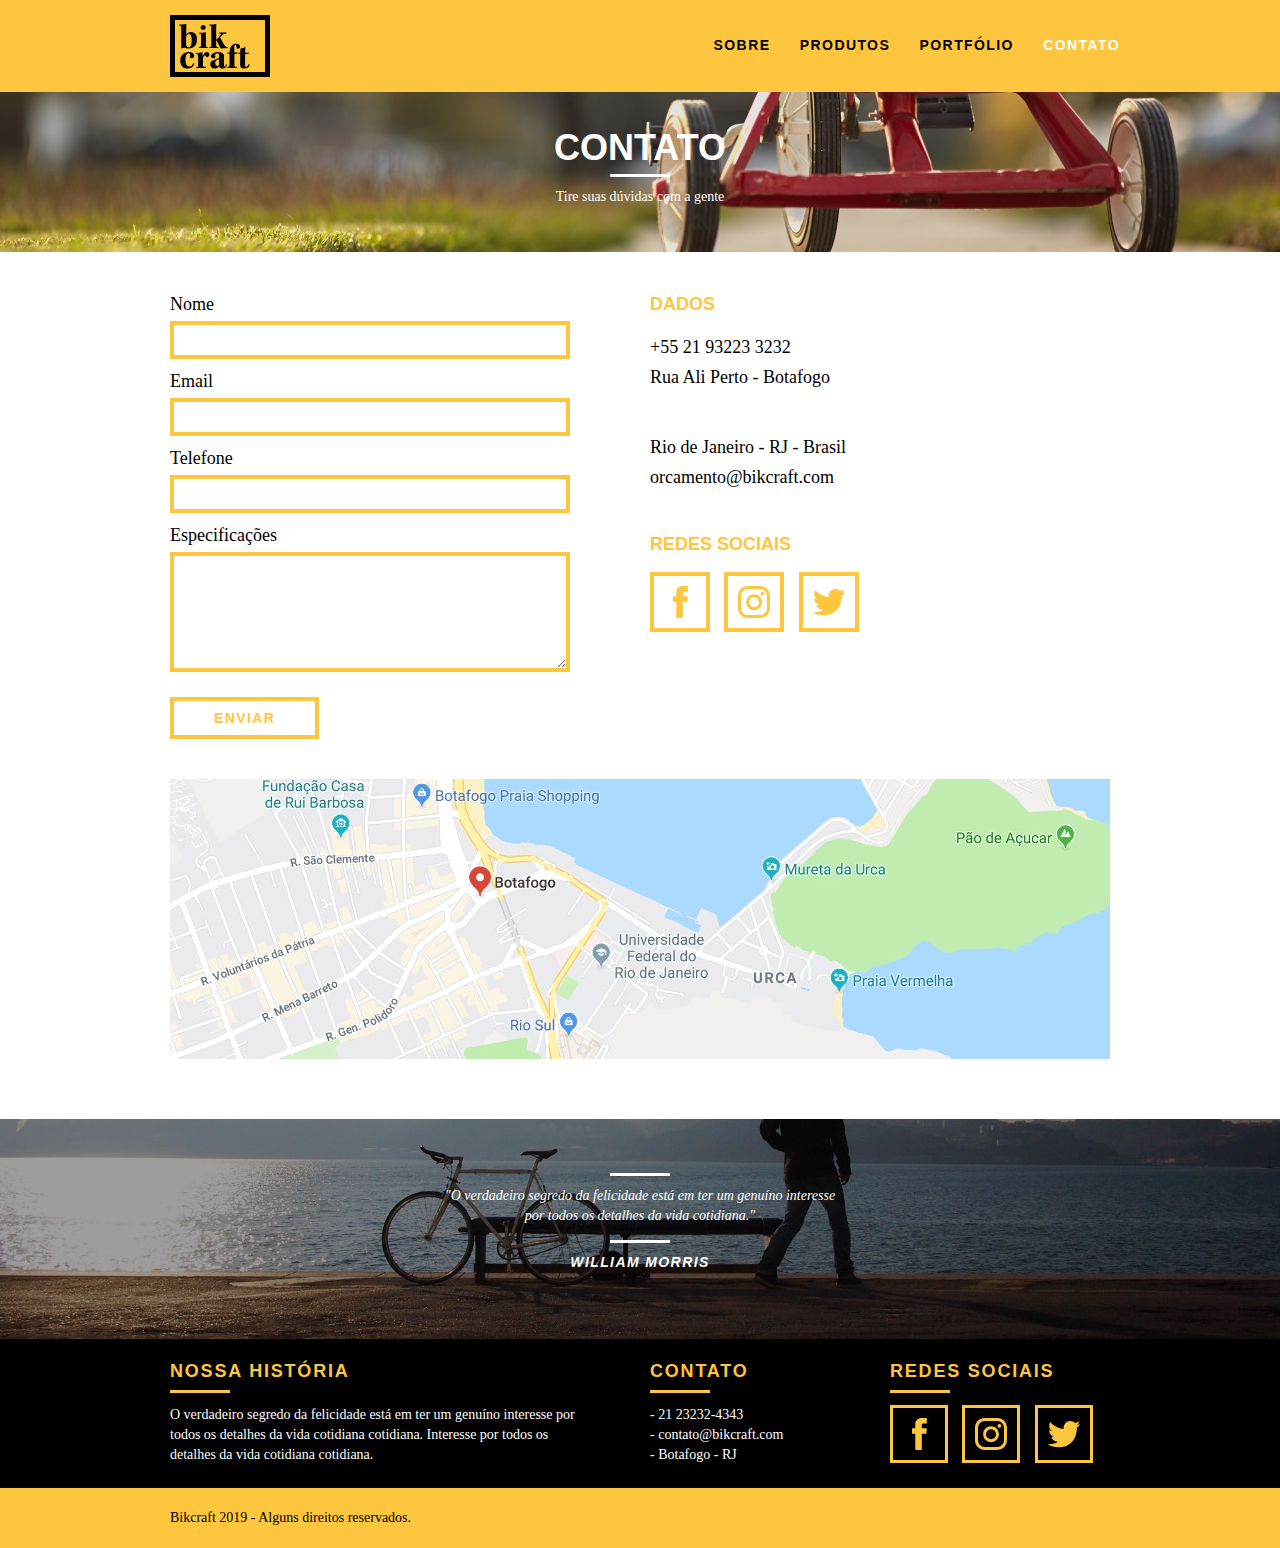
==== contact.html @ 83b41273 "Adding Contact area" ====
<!DOCTYPE html>
<html lang="pt-br">
	<head>
		<meta charset="utf-8">
		<title>Bikcraft - Contato</title>
		<link rel="stylesheet" href="css/normalize.css">
		<link rel="stylesheet" href="css/reset.css">
		<link rel="stylesheet" href="css/grid.css">
		<link rel="stylesheet" href="css/style.css">
		<link rel="stylesheet" href="css/contact.css">
	</head>
	<body>
		<header class="header">
			<div class="container">
				<div>
				<a href="index.html" class="grid-4">
					<img src="img/bikcraft.svg" alt="logo">
				</a>
				</div>
				<nav class="header-menu" class="grid-12">
					<ul>
						<li><a href="sobre.html">Sobre</a></li>
						<li><a href="products.html">Produtos</a></li>
						<li><a href="portfolio.html">Portfólio</a></li>
						<li><a href="contact.html" class="menu-active">Contato</a></li>
					</ul>
				</nav>
			</div>
		</header>
		<section class="introducao-interna internal-contact">
			<div class="container">
				<h1>Contato</h1>
				<p>Tire suas dúvidas com a gente</p>
			</div>
		</section>

		<section class="contact">
			<div class="container">
				<form id="form-contact" class="form grid-8">
					<label for="name">Nome</label>
					<input type="text" id="name">
					<label for="email">Email</label>
					<input type="text" id="email">
					<label for="telephone">Telefone</label>
					<input type="text" id="telephone">
					<label for="espec">Especificações</label>
					<textarea name="" id="espc"></textarea>
					<button type="submit" class="btn btn-black">Enviar</button>
				</form>
				<div class="contact-dados grid-8">
					<h3>Dados</h3>
					<span>+55 21 93223 3232</span>
					<span class="dados-email">Rua Ali Perto - Botafogo</span>
					<span>Rio de Janeiro - RJ - Brasil</span>
					<span class="dados-email">orcamento@bikcraft.com</span>
					<h3>Redes Sociais</h3>
					<div class="contact-social">
						<ul>
							<li><a href="http://facebook.com" target="_blank"><img src="img/redes-sociais/facebook.svg" alt="Facebook"></a></li>
							<li><a href="http://instagram.com" target="_blank"><img src="img/redes-sociais/instagram.svg" alt="Instagram"></a>
							</li>
							<li><a href="http://twitter.com" target="_blank"><img src="img/redes-sociais/twitter.svg" alt="Twitter"></a></li>
						</ul>
					</div>
				</div class="contact-social">
			</div>
		</section>

		<section class="container contact-map">
				<a class="grid-16" href="https://www.google.com.br/maps" target="_blank"><img src="img/endereco-bikcraft.jpg" alt=""></a>
		</section>

		<section class="break">
			<blockquote class="quote-externo container">
				<p>"O verdadeiro segredo da felicidade está em ter um genuíno interesse por todos os detalhes da vida cotidiana."</p>
				<cite>WILLIAM MORRIS</cite>
			</blockquote>
		</section>
		<footer>
			<div class="footer">
				<div class="container">
					<div class="grid-8 footer-history">
						<h3>Nossa História</h3>
						<p>O verdadeiro segredo da felicidade está em ter um genuíno interesse por todos os detalhes da vida cotidiana cotidiana.
							Interesse por todos os detalhes da vida cotidiana cotidiana.
						</p>
					</div>
					<div class="grid-4 footer-contact">
						<h3>Contato</h3>
						<ul>
							<li>- 21 23232-4343</li>
							<li>- contato@bikcraft.com</li>
							<li>- Botafogo - RJ</li>
						</ul>
					</div>
					<div class="grid-4 footer-social">
						<h3>Redes Sociais</h3>
						<ul>
							<li><a href="http://facebook.com" target="_blank"><img src="img/redes-sociais/facebook.svg" alt="Facebook"></a></li>
							<li><a href="http://instagram.com" target="_blank"><img src="img/redes-sociais/instagram.svg" alt="Instagram"></a></li>
							<li><a href="http://twitter.com" target="_blank"><img src="img/redes-sociais/twitter.svg" alt="Twitter"></a></li>
						</ul>
					</div>
				</div>
			</div>
			<div class="copy">
				<div class="container">
					<p class="grid-16">Bikcraft 2019 - Alguns direitos reservados.</p>
				</div>
			</div>
		</footer>
	</body>
</html>
---- css/grid.css ----
*, *:before, *:after {
  -webkit-box-sizing: border-box; 
  -moz-box-sizing: border-box; 
  box-sizing: border-box;
}

.container {
	width: 960px;
	margin: 0 auto;
	padding: 0px;
	position: relative;
}

.container:after, .container:before {
	content: " ";
	display: table;
}

.container:after {
	clear: both;
}

.grid-1, .grid-2, .grid-3, .grid-4, .grid-5, .grid-6, .grid-7, .grid-8, .grid-9, .grid-10, .grid-11, .grid-12, .grid-13, .grid-14, .grid-15, .grid-16, .grid-1-3 {
	float: left;
	margin-left: 10px;
	margin-right: 10px;
}

.grid-1 	{width: 40px;}
.grid-2 	{width: 100px;}
.grid-3 	{width: 160px;}
.grid-4 	{width: 220px;}
.grid-5 	{width: 280px;}
.grid-6 	{width: 340px;}
.grid-7 	{width: 400px;}
.grid-8 	{width: 460px;}
.grid-9 	{width: 520px;}
.grid-10 	{width: 580px;}
.grid-11 	{width: 640px;}
.grid-12 	{width: 700px;}
.grid-13 	{width: 760px;}
.grid-14 	{width: 820px;}
.grid-15 	{width: 880px;}
.grid-16 	{width: 940px;}
.grid-1-3	{width: 300px;}
---- css/style.css ----
/* General Styles */

body {
    font-family: Arial, Helvetica, sans-serif;
}
p {
    font-family: Georgia, 'Times New Roman', serif;
    font-size: 14px;
    line-height: 20px;
}
.btn {
    border: 3px solid #fec63e;
    padding: 10px 30px;
    color: #fec63e;
    font-size: 14px;
    line-height: 20px;
    text-transform: uppercase;
    letter-spacing: .1em;
    font-weight: bold;
}
.btn:hover {
    color: #fff;
    border-color: #fff;
}
.btn.btn-black:hover {
    color: #000;
    border-color: #000;
}
.subtitle {
    font-size: 24px;
    line-height: 30px;
    font-weight: bold;
    letter-spacing: .1em;
    color: #000;
    text-transform: uppercase;
    text-align: center;
    margin-bottom: 40px;
}
.subtitle::after {
    content: "";
    display: block;
    width: 60px;
    height: 3px;
    background-color: #000;
    margin: 14px auto 10px auto;
}
.internal-subtitle {
    font-size: 24px;
    line-height: 30px;
    font-weight: bold;
    letter-spacing: .1em;
    color: #000;
    text-transform: uppercase;
    margin-bottom: 20px;
}
.internal-subtitle::after {
    content: "";
    display: block;
    width: 60px;
    height: 3px;
    background-color: #000;
    margin: 8px 0;
}
img {
    display: block;
}


/* Header */


.header {
    width: 100%;
    background-color: #fec63e;
    padding: 15px 0;
    position: fixed;
    top: 0;
    z-index: 10;
}
.header-menu {
    text-align: right;
    
}
.header-menu ul li {
    display: inline-block;
    margin-left: 25px;
    margin-top: 20px;
}
.header-menu ul li a {
    color: #000;
    letter-spacing: .1em;
    font-size: 14px;
    text-transform: uppercase;
    font-weight: bold;
    line-height: 20px;
    padding: 10px 0;
}
.header-menu ul li a:hover {
    color: #fff;
}
.header-menu a.menu-active {
    color: #fff;
}

/* Introduction */

.introducao {
    width: 100%;
    height: 380px;
    background: url("../img/bg.jpg") no-repeat center;
    background-size: cover;
    margin-top: 92px;
    text-align: center;
    padding-top: 80px;
}
.introducao h1 {
    font-size: 48px;
    color: #fff;
    font-weight: bold;
    text-transform: uppercase;
}
.quote-externo {
    max-width: 320px;
    margin: 0 auto;
    color: #fff;
    margin-bottom: 40px;
}
.quote-externo p {
    font-style: italic;
}
.quote-externo p::before,
.quote-externo p::after {
    content: "";
    display: block;
    width: 60px;
    height: 3px;
    background-color: #fff;
    margin: 14px auto 10px auto;
}
.quote-externo cite {
    font-size: normal;
    font-weight: bold;
    font-size: 14px;
    letter-spacing: .1em;
}

/* Internal Introduction */

.introducao-interna {
    width: 100%;
    margin-top: 92px;
    height: 160px;
    text-align: center;
    color: #fff;
    padding-top: 35px;
}
.introducao-interna h1 {
    font-size: 36px;
    font-weight: bold;
    text-transform: uppercase;
}
.introducao-interna h1::after {
    content: "";
    display: block;
    width: 60px;
    height: 3px;
    background-color: #fff;
    margin: 6px auto 10px auto;
}

/* Products */

.products {
    padding: 60px 0;
}
.products-list li {
    background-color: #fec63e;
    text-align: center;
}
.products-list li h3 {
    font-weight: bold;
    font-size: 18px;
    line-height: 25px;
    text-transform: uppercase;
    letter-spacing: .1em;
    margin-top: 20px;
}
.products-list li h3::after {
    content: "";
    display: block;
    width: 60px;
    height: 3px;
    background-color: #000;
    margin: 2px auto;
}
.products-list li p {
    padding: 10px 20px 20px 20px;
}
.products-icon {
    background-color: #000;
    padding: 20px;
}
.products-icon img {
    margin: 0 auto;
}
.call {
    padding-top: 40px;
    text-align: center;
    clear: both;
}
.call p {
    margin-bottom: 20px;
}

/* Portfólio */

.portfolio {
    width: 100%;
    padding: 40px 0;
    background-color: #000;
}
.portfolio .subtitle {
    color: #fec63e;
}
.portfolio .subtitle::after {
    background-color: #fec63e;
}
.portfolio-list li:last-child {
    margin-top: 20px;
}
.portfolio .call p {
    color: #fff;
}

/* Qualidade */

.quality {
    padding: 60px 0;
}
.quality::after {
    content: "";
    width: 634px;
    height: 95px;
    display: block;
    background: url("../img/linhas.svg") no-repeat center;
    position: absolute;
    top: 209px;
    right: 162px;
    z-index: -1;
}
.quality img {
    margin: 0 auto;
}
.quality-list {
    padding-top: 20px;
    overflow: auto; /* Clear Fix */
}
.quality-list li {
    text-align: center;
    padding: 0 40px;
}
.quality-list li h3 {
    font-weight: bold;
    font-size: 18px;
    line-height: 25px;
    text-transform: uppercase;
    letter-spacing: .1em;
    margin-top: 20px;
    z-index: -1;
}
.quality-list li h3::after {
    content: "";
    display: block;
    width: 60px;
    height: 3px;
    background-color: #000;
    margin: 6px auto;
}

/* Footer */

.break {
    width: 100%;
    height: 220px;
    background: url("../img/bg-footer.jpg") no-repeat center;
    background-size: cover;
    text-align: center;
    padding-top: 40px;
}
.break .quote-externo {
    max-width: 400px;
}

.footer {
    width: 100%;
    background-color: #000;
    color: #fff;
    padding: 20px 0;
}
.footer h3 {
    font-size: 18px;
    line-height: 25px;
    color: #fec63e;
    text-transform: uppercase;
    letter-spacing: .1em;
    font-weight: bold;
}
.footer h3::after {
    content: "";
    display: block;
    width: 60px;
    height: 3px;
    background-color: #fec63e;
    margin: 6px 0 12px 0;
}
.footer-history {
    padding-right: 40px;
}
.footer-contact ul li {
    font-size: 14px;
    line-height: 20px;
    font-family: Georgia, 'Times New Roman', serif;
}
.footer-social ul li {
    display: inline-block;
    margin-right: 10px;
}
.footer-social ul li a {
    border: 3px solid #fec63e;
    display: block;
    padding: 10px;
}
.footer-social ul li a:hover {
    border-color: #fff;
}

.copy {
    width: 100%;
    background-color: #fec63e;
    padding: 20px 0;
}
---- css/contact.css ----
.internal-contact {
    background: url("../img/bg-contato.jpg") no-repeat center;
    background-size: cover;
}
.contact {
    width: 100%;
    padding: 40px 0;
}
.contact h2 {
    color: #fec63e;
}
.contact h2::after {
    background-color: #fec63e;
}
.form {
    padding-right: 60px;
}
.form label {
    display: block;
    color: #000;
    font-family: Georgia, 'Times New Roman', serif;
    font-size: 18px;
    line-height: 25px;
    margin-bottom: 4px;
}
.form input {
    display: block;
    width: 100%;
    border: 4px solid #fec63e;
    background: none;
    padding: 7px 10px;
    margin-bottom: 10px;
    color: #000;
    outline: none;
    font-size: 14px;
    font-family: Georgia, 'Times New Roman', serif;
}
.form textarea {
    display: block;
    width: 100%;
    height: 120px;
    border: 4px solid #fec63e;
    background: none;
    padding: 7px 10px;
    margin-bottom: 10px;
    color: #000;
    outline: none;
    font-size: 14px;
    font-family: Georgia, 'Times New Roman', serif;
}
.form button {
    border: 4px solid #fec63e;
    background: none;
    padding: 7px 40px;
    margin-top: 15px;
}
.contact-dados {
    color: #000;
}
.contact-dados h3 {
    margin-bottom: 15px;
    font-size: 18px;
    line-height: 25px;
    text-transform: uppercase;
    color: #fec63e;
    font-weight: bold;
}
.contact-dados span {
    display: block;
    font-size: 18px;
    line-height: 30px;
    font-family: Georgia, 'Times New Roman', serif;
}
.dados-email {
    margin-bottom: 40px;
}
.contact-dados p {
    margin: 8px 0;
}
.contact-social ul li {
    display: inline-block;
    margin-right: 10px;
}
.contact-social ul li a {
    border: 4px solid #fec63e;
    display: block;
    padding: 10px;
}
.contact-social ul li a:hover {
    border-color: #000;
}
.contact-map {
    margin-bottom: 60px;
}
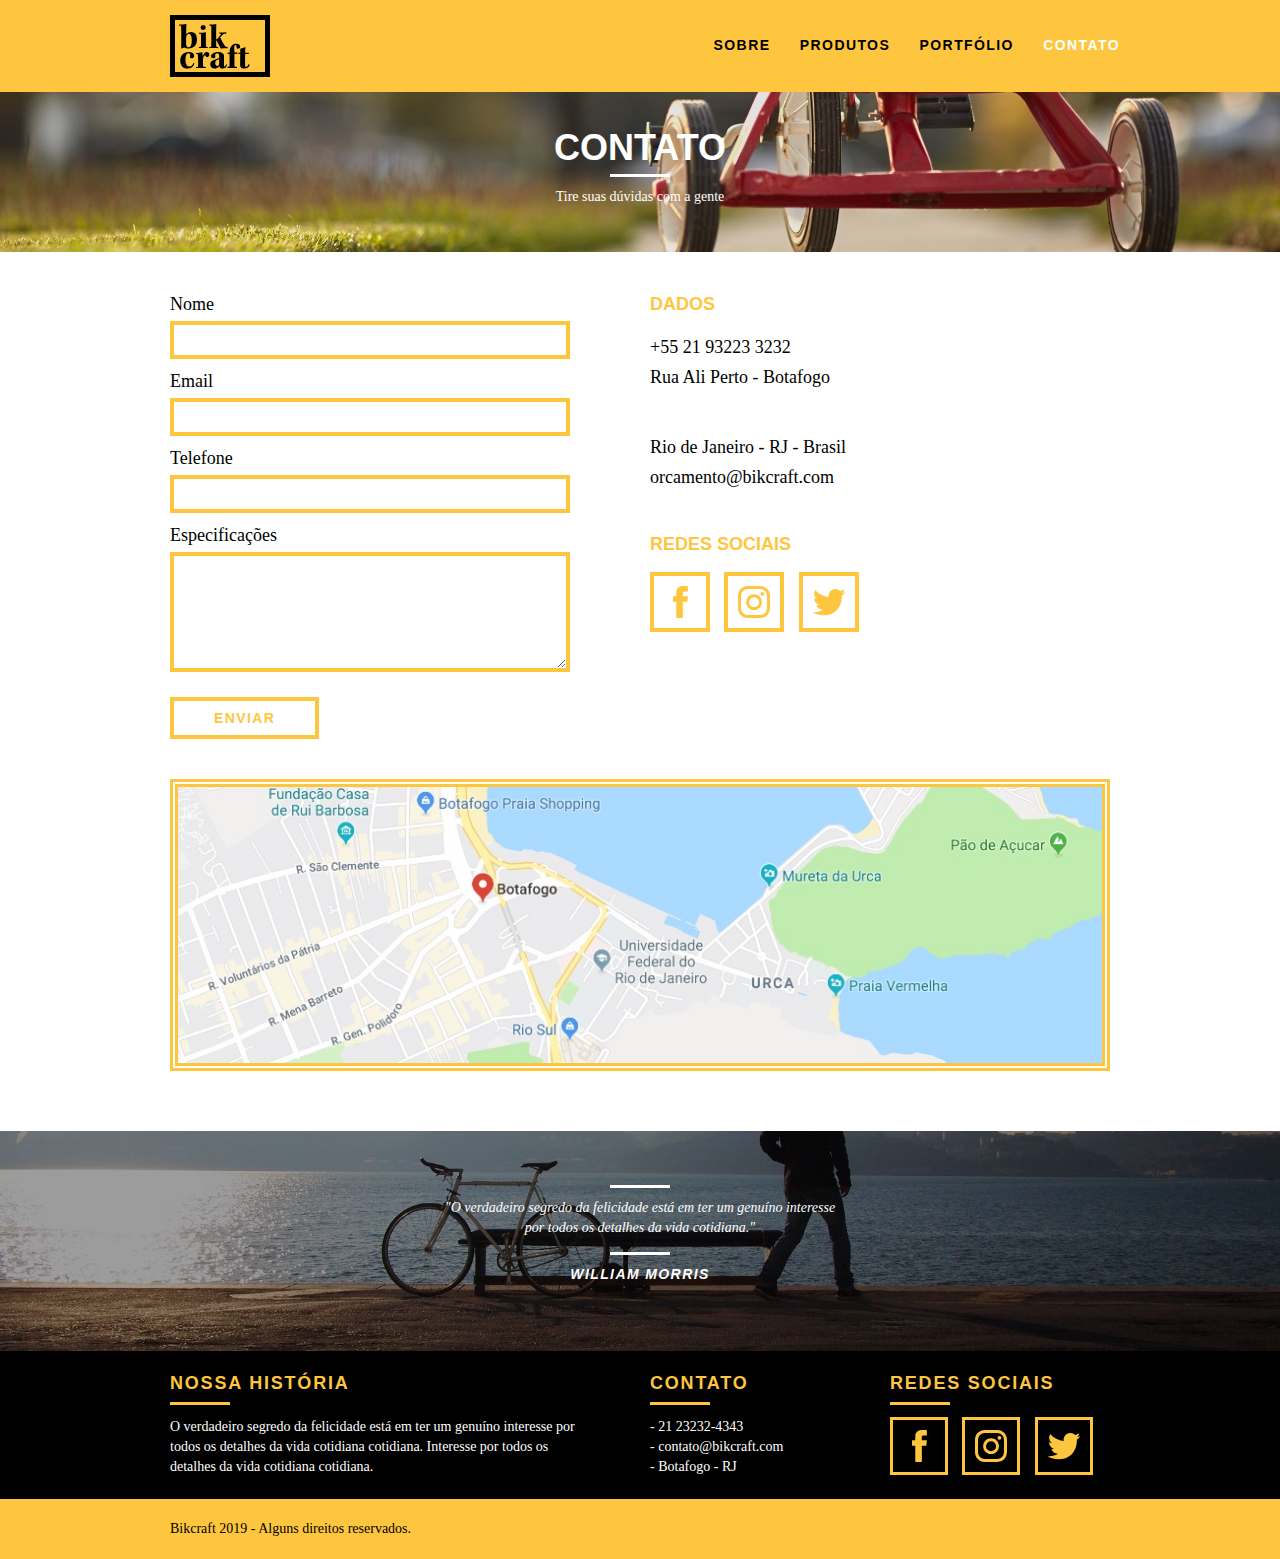
==== commit 86bb9dba: "Adding responsive.css file for tablets and mobile devices" ====
--- a/contact.html
+++ b/contact.html
@@ -8,6 +8,7 @@
 		<link rel="stylesheet" href="css/grid.css">
 		<link rel="stylesheet" href="css/style.css">
 		<link rel="stylesheet" href="css/contact.css">
+		<link rel="stylesheet" href="css/responsive.css">
 	</head>
 	<body>
 		<header class="header">
--- a/css/grid.css
+++ b/css/grid.css
@@ -42,4 +42,43 @@
 .grid-14 	{width: 820px;}
 .grid-15 	{width: 880px;}
 .grid-16 	{width: 940px;}
-.grid-1-3	{width: 300px;}+.grid-1-3	{width: 300px;}
+
+@media only screen and (min-width: 788px) and (max-width: 979px) {
+
+.container {
+	width: 768px;
+}
+
+.grid-1 	{width: 28px;}
+.grid-2 	{width: 76px;}
+.grid-3 	{width: 124px;}
+.grid-4 	{width: 172px;}
+.grid-5 	{width: 220px;}
+.grid-6 	{width: 268px;}
+.grid-7 	{width: 316px;}
+.grid-8 	{width: 364px;}
+.grid-9 	{width: 412px;}
+.grid-10 	{width: 460px;}
+.grid-11 	{width: 508px;}
+.grid-12 	{width: 556px;}
+.grid-13 	{width: 604px;}
+.grid-14 	{width: 652px;}
+.grid-15 	{width: 700px;}
+.grid-16 	{width: 748px;}
+.grid-1-3	{width: 236px;}
+
+}
+
+@media only screen and (max-width: 787px) {
+
+.container {
+	width: 300px;
+}
+.grid-1, .grid-2, .grid-3, .grid-4, .grid-5, .grid-6, .grid-7, .grid-8, .grid-9, .grid-10, .grid-11, .grid-12, .grid-13, .grid-14, .grid-15, .grid-16, .grid-1-3 {
+	width: 300px;
+	margin: 0 0 20px 0;
+	float: none;
+}
+
+}--- a/css/style.css
+++ b/css/style.css
@@ -63,6 +63,7 @@
 }
 img {
     display: block;
+    max-width: 100%;
 }
 
 
--- a/css/contact.css
+++ b/css/contact.css
@@ -37,6 +37,7 @@
 }
 .form textarea {
     display: block;
+    max-width: 400px;
     width: 100%;
     height: 120px;
     border: 4px solid #fec63e;
@@ -91,4 +92,7 @@
 }
 .contact-map {
     margin-bottom: 60px;
+}
+.contact-map img{
+    border: 8px double #fec63e;
 }--- a/css/responsive.css
+++ b/css/responsive.css
@@ -0,0 +1,163 @@
+/* Estilo para tablets */
+@media only screen and (min-width: 788px) and (max-width: 979px) {
+
+/* Quality Home */
+.quality::after {
+    right: 66px;
+}
+.quality-list li {
+    padding: 0 10px;
+}
+
+/* Footer */
+.footer-social ul li a {
+    border: 3px solid #fec63e;
+    display: block;
+    padding: 6px;
+}
+.footer-social ul li a img {
+    width: 26px;
+    height: 26px;
+}
+
+/* Products */
+.item-product h2 {
+    font-size: 36px;
+    text-transform: uppercase;
+    color: #fff;
+    letter-spacing: .1em;
+    font-weight: bold;
+    position: relative;
+    top: -150px;
+    text-align: center;
+    margin-bottom: -56px;
+}
+.product-icon {
+    padding: 41px 0;
+}
+.product-info p {
+    font-size: 14px;
+    line-height: 20px;
+    padding: 20px 30px;
+    height: 122px;
+}
+.product-info ul li {
+    width: 181px;
+    height: 49px;
+}
+/* Orçamento */
+.form textarea {
+    max-width: 304px;
+}
+
+}
+
+/* Estilo para Smartphone */
+@media only screen and (max-width: 787px) {
+
+.header {
+    position: relative;
+}
+.header img {
+    margin: 0 auto 10px auto;
+}
+.header-menu {
+    text-align: center;
+}
+.header-menu ul li {
+    margin: 5px;
+}
+.header-menu ul li a {
+    border: 4px solid #000;
+    width: 136px;
+    display: block;
+    float: left;
+}
+.header-menu ul li a:hover {
+    border-color: #fff;
+}
+.header-menu a.menu-active {
+    border-color: #fff;
+}
+
+/* Introduction */
+.introducao {
+    margin-top: 0px;
+    padding-top: 40px;
+    background: url("../img/bg-mobile.jpg") no-repeat center;
+    background-size: cover;
+}
+.introducao h1 {
+    font-size: 36px;
+}
+
+/* Internal Introduction */
+.introducao-interna {
+    margin-top: 0;
+}
+
+/* Call */
+.call {
+    padding-top: 10px;
+}
+
+/* Quality Home */
+.quality {
+    padding: 45px 0;
+}
+.quality::after {
+    display: none;
+}
+
+/* About */
+.about-mission {
+    padding-top: 45px;
+}
+.about-mission p {
+    padding-right: 0px;
+    font-size: 14px;
+    line-height: 20px;
+}
+.about-mission ul li {
+    font-size: 14px;
+    line-height: 25px;
+}
+.equip-photo {
+    margin-bottom: 0;
+}
+
+/* Products */
+.item-product h2 {
+    top: -100px;
+    margin-bottom: -68px;
+}
+.product-icon {
+    padding: 41px 0;
+}
+.product-info p {
+    font-size: 14px;
+    line-height: 20px;
+    padding: 20px 30px;
+    height: auto;
+}
+.product-info ul li {
+    width: 149px;
+    height: 49px;
+    font-size: 14px;
+    line-height: 20px;
+    padding-top: 14px;
+}
+
+/* Orçamento */
+.form {
+    padding-right: 0;
+    margin-bottom: 50px;
+}
+.form textarea {
+    max-width: 300px;
+}
+.orcamento-dados ul {
+    padding-right: 0;
+}
+
+}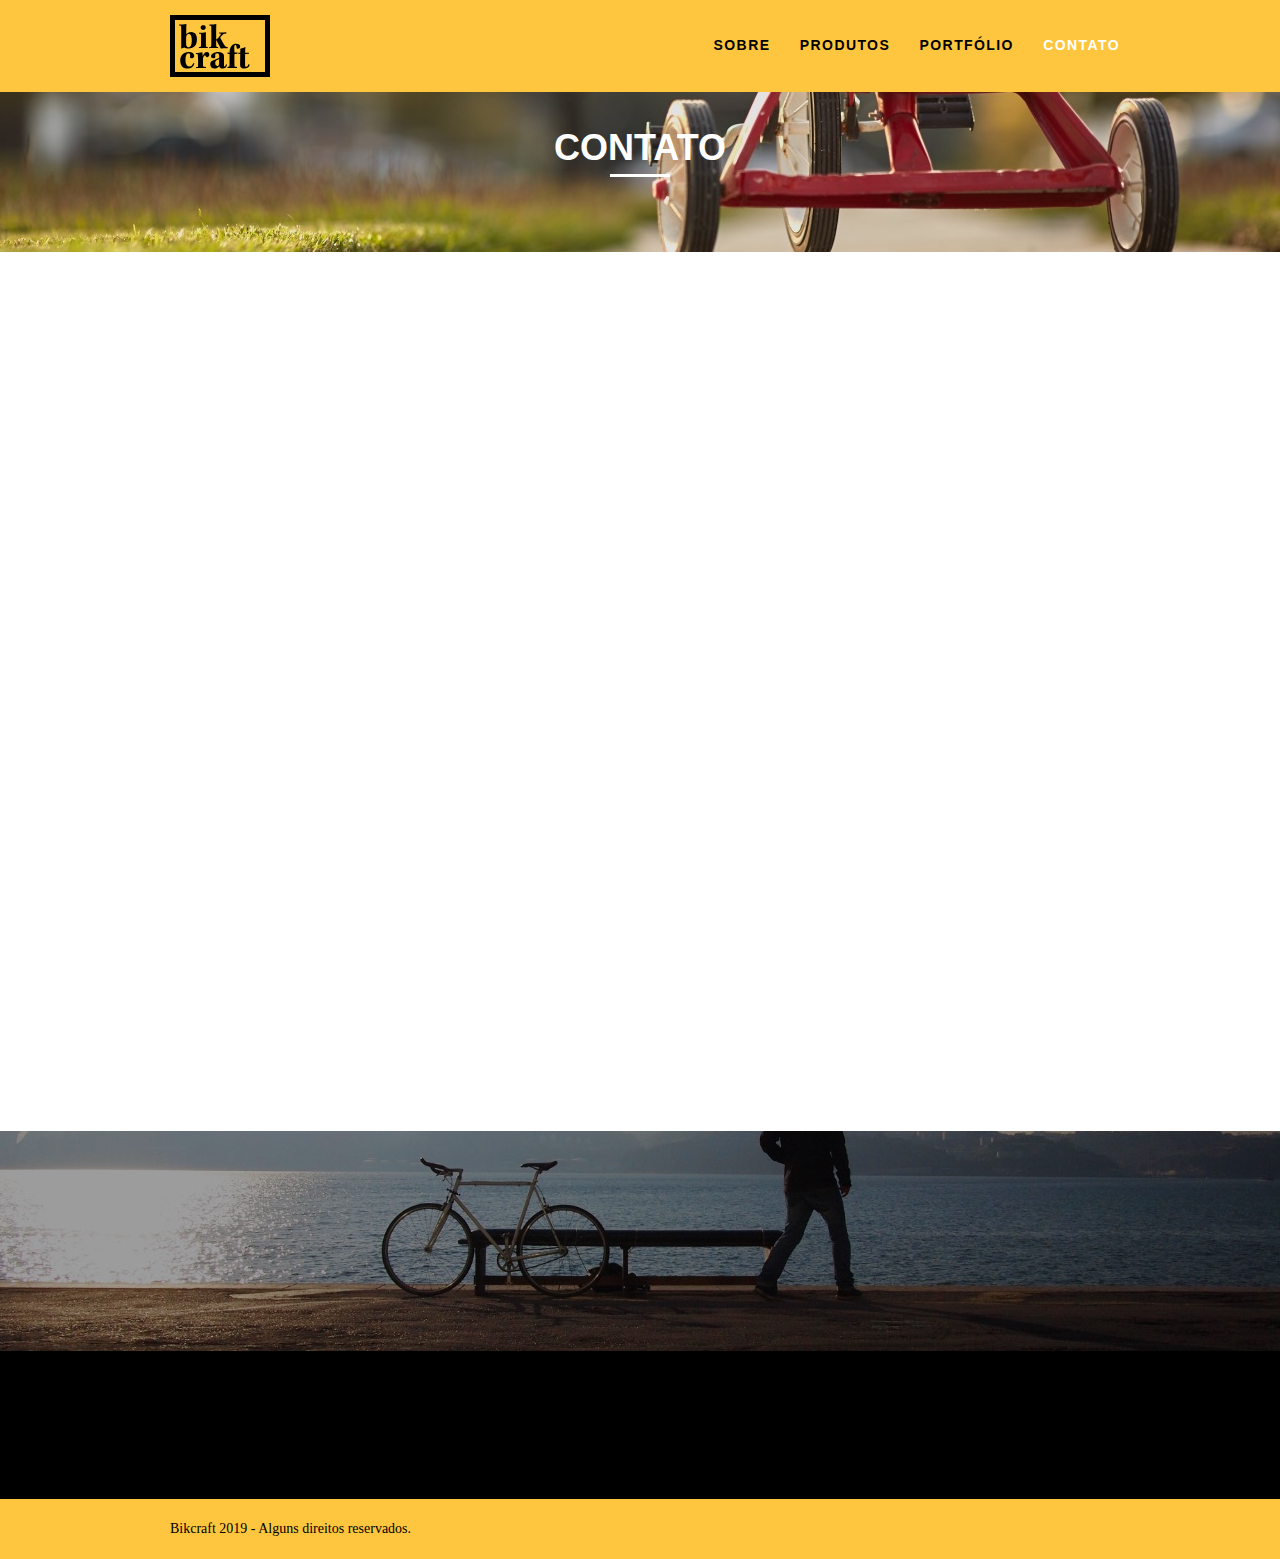
==== commit a6d31bf7: "Added js files, also added some slides and animations for all pages" ====
--- a/contact.html
+++ b/contact.html
@@ -9,6 +9,7 @@
 		<link rel="stylesheet" href="css/style.css">
 		<link rel="stylesheet" href="css/contact.css">
 		<link rel="stylesheet" href="css/responsive.css">
+		<script>document.documentElement.classList.add("js");</script>
 	</head>
 	<body>
 		<header class="header">
@@ -30,14 +31,14 @@
 		</header>
 		<section class="introducao-interna internal-contact">
 			<div class="container">
-				<h1>Contato</h1>
-				<p>Tire suas dúvidas com a gente</p>
+				<h1 data-anime="400" class="fadeInDown">Contato</h1>
+				<p data-anime="800" class="fadeInDown">Tire suas dúvidas com a gente</p>
 			</div>
 		</section>
 
 		<section class="contact">
 			<div class="container">
-				<form id="form-contact" class="form grid-8">
+				<form data-anime="1200" id="form-contact" class="form grid-8 fadeInLeft">
 					<label for="name">Nome</label>
 					<input type="text" id="name">
 					<label for="email">Email</label>
@@ -48,7 +49,7 @@
 					<textarea name="" id="espc"></textarea>
 					<button type="submit" class="btn btn-black">Enviar</button>
 				</form>
-				<div class="contact-dados grid-8">
+				<div data-anime="1200" class="contact-dados grid-8 fadeInRight">
 					<h3>Dados</h3>
 					<span>+55 21 93223 3232</span>
 					<span class="dados-email">Rua Ali Perto - Botafogo</span>
@@ -67,19 +68,19 @@
 			</div>
 		</section>
 
-		<section class="container contact-map">
+		<section data-anime="1600" class="container contact-map fadeInUp">
 				<a class="grid-16" href="https://www.google.com.br/maps" target="_blank"><img src="img/endereco-bikcraft.jpg" alt=""></a>
 		</section>
 
 		<section class="break">
-			<blockquote class="quote-externo container">
+			<blockquote data-anime="2000" class="quote-externo container fadeInDown">
 				<p>"O verdadeiro segredo da felicidade está em ter um genuíno interesse por todos os detalhes da vida cotidiana."</p>
 				<cite>WILLIAM MORRIS</cite>
 			</blockquote>
 		</section>
 		<footer>
 			<div class="footer">
-				<div class="container">
+				<div data-anime="2400" class="container fadeInDown">
 					<div class="grid-8 footer-history">
 						<h3>Nossa História</h3>
 						<p>O verdadeiro segredo da felicidade está em ter um genuíno interesse por todos os detalhes da vida cotidiana cotidiana.
@@ -110,5 +111,9 @@
 				</div>
 			</div>
 		</footer>
+
+		<script src="./js/simple-anime.js"></script>
+		<script src="./js/script.js"></script>
+
 	</body>
 </html>--- a/css/style.css
+++ b/css/style.css
@@ -340,3 +340,66 @@
     background-color: #fec63e;
     padding: 20px 0;
 }
+
+/* JAVASCRIPT */
+
+.js [data-slide] {
+  position: relative;
+}
+.js [data-slide] > * {
+  position: absolute;
+  top: 0px;
+  opacity: 0;
+}
+.js [data-slide] > .active {
+  position: relative;
+  opacity: 1;
+  transition: opacity 2000ms;
+}
+
+/* Nav Style */
+.js [data-slide-nav] {
+  display: block;
+  margin-top: 20px;
+  justify-content: center;
+  text-align: center;
+}
+.js [data-slide-nav] > button {
+  display: inline-block;
+  margin: 4px;
+  padding: 0px;
+  width: 14px;
+  height: 14px;
+  border: none;
+  border-radius: 50%;
+  background: #1d1d1d;
+  text-indent: -100px;
+  overflow: hidden;
+  cursor: pointer;
+}
+.js [data-slide-nav] > button.active {
+  background: #fec454;
+}
+
+/* ANIMATION */
+
+.js [data-anime] {
+    opacity: 0;
+}
+.js .fadeInDown {
+  transform: translate3d(0,-20px,0);
+}
+.js .fadeInUp {
+  transform: translate3d(0,20px,0);
+}
+.js .fadeInRight {
+  transform: translate3d(20px,0,0);
+}
+.js .fadeInLeft {
+  transform: translate3d(-20px,0,0);
+}
+.js .anime {
+    opacity: 1;
+    transform: none;
+    transition: opacity 800ms, transform 800ms;
+}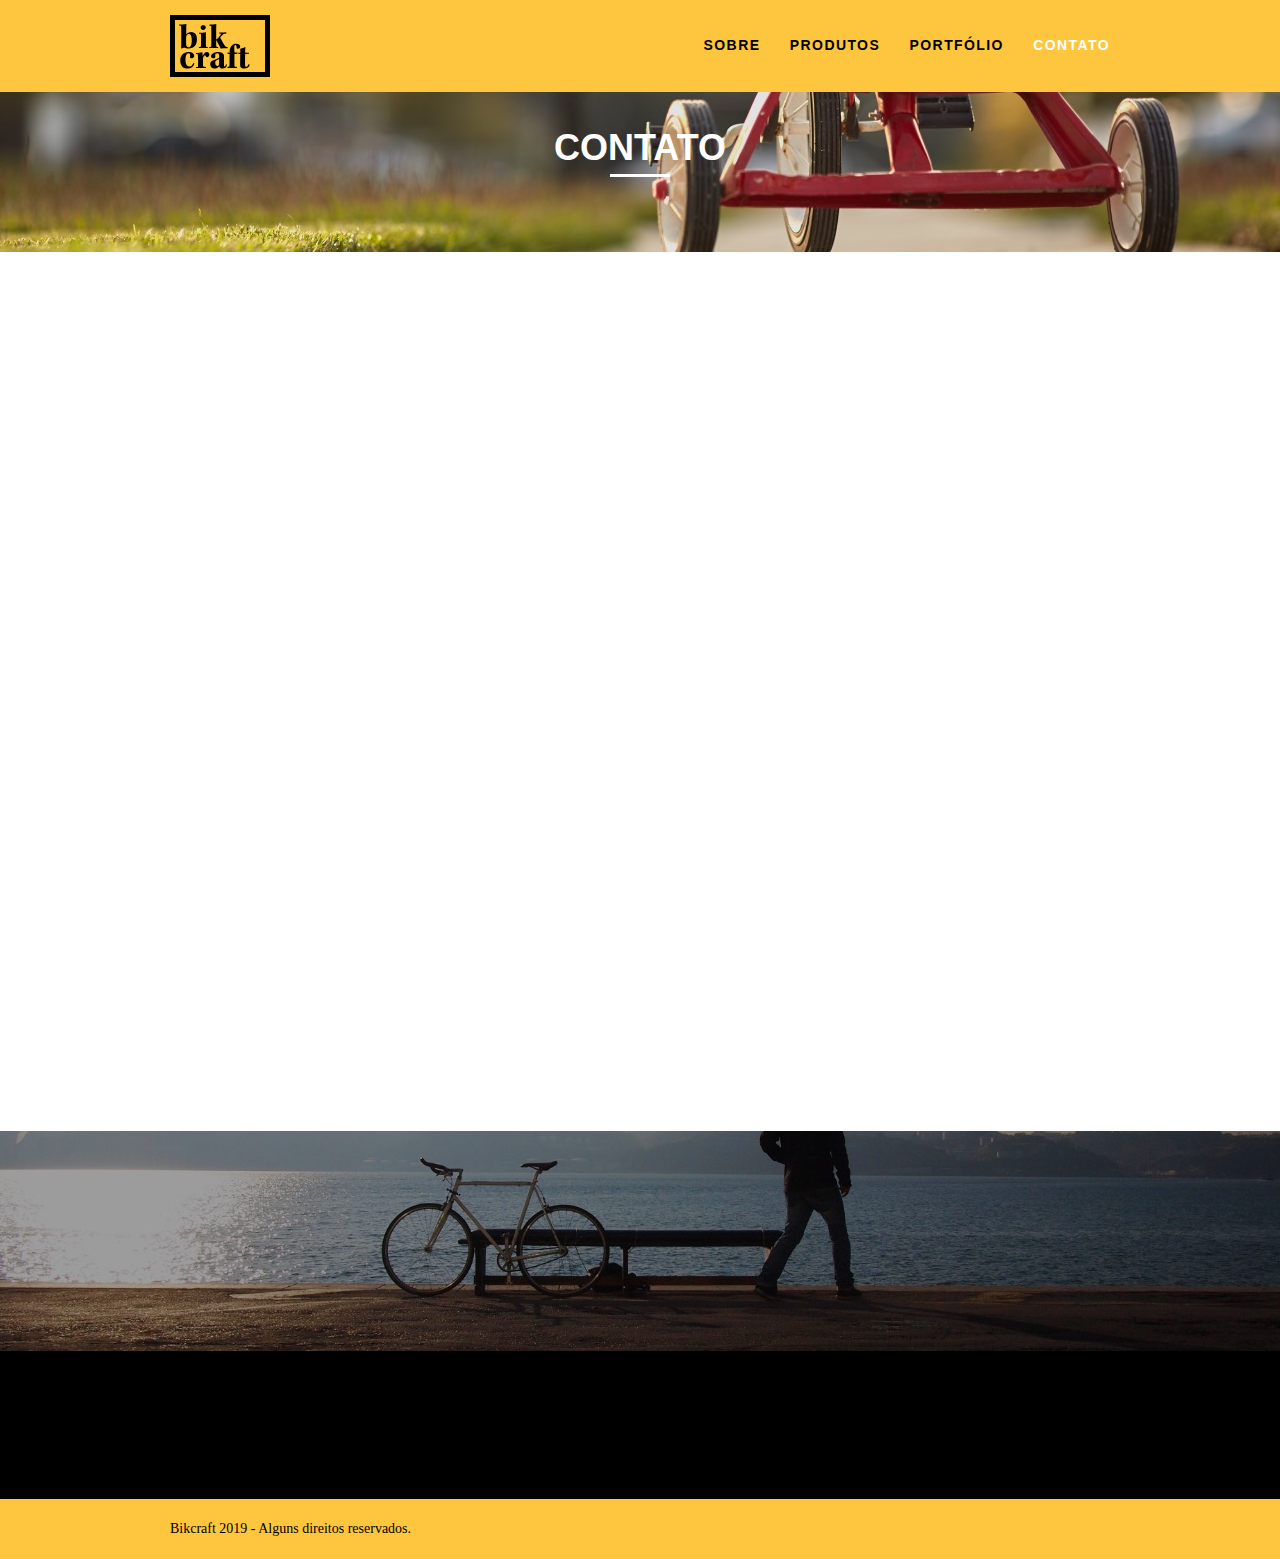
==== commit 49423e6a: "fixed double classes and added an alt on some images that didn't have" ====
--- a/contact.html
+++ b/contact.html
@@ -2,7 +2,21 @@
 <html lang="pt-br">
 	<head>
 		<meta charset="utf-8">
-		<title>Bikcraft - Contato</title>
+		<title>Bikcraft - Contato - 21 9999-9999</title>
+		<meta name="description" content="Compre a sua bicicleta personalizada na Bikcraft.
+				Possuímos modelos Passeio, Retrô e Esporte.">
+		
+		<meta property="og:title" content="Bikcraft - Contato - 21 9999-9999">
+		<meta property="og:type" content="website">
+		<meta property="og:description" content="Compre a sua bicicleta personalizada na Bikcraft.
+				Possuímos modelos Passeio, Retrô e Esporte.">
+		<meta property="og:url" content="">
+		<meta property="og:image" content="">
+		
+		<meta name="viewport" content="width=device-width, initial-scale=1">
+		
+		<link rel="shortcut icon" href="favicon.ico" type="image/x-icon">
+
 		<link rel="stylesheet" href="css/normalize.css">
 		<link rel="stylesheet" href="css/reset.css">
 		<link rel="stylesheet" href="css/grid.css">
@@ -19,7 +33,7 @@
 					<img src="img/bikcraft.svg" alt="logo">
 				</a>
 				</div>
-				<nav class="header-menu" class="grid-12">
+				<nav class="header-menu grid-12">
 					<ul>
 						<li><a href="sobre.html">Sobre</a></li>
 						<li><a href="products.html">Produtos</a></li>
@@ -38,16 +52,16 @@
 
 		<section class="contact">
 			<div class="container">
-				<form data-anime="1200" id="form-contact" class="form grid-8 fadeInLeft">
+				<form data-anime="1200" id="form-contact" method="POST" action="./enviar-sendgrid.php" class="form grid-8 fadeInLeft formphp">
 					<label for="name">Nome</label>
-					<input type="text" id="name">
+					<input type="text" id="name" name="nome" required>
 					<label for="email">Email</label>
-					<input type="text" id="email">
+					<input type="email" id="email" name="email" required>
 					<label for="telephone">Telefone</label>
-					<input type="text" id="telephone">
-					<label for="espec">Especificações</label>
-					<textarea name="" id="espc"></textarea>
-					<button type="submit" class="btn btn-black">Enviar</button>
+					<input type="text" id="telephone" name="telefone">
+					<label for="mensagem">Mensagem</label>
+					<textarea id="mensagem" name="mensagem" required></textarea>
+					<button id="enviar" type="submit" class="btn btn-black">Enviar</button>
 				</form>
 				<div data-anime="1200" class="contact-dados grid-8 fadeInRight">
 					<h3>Dados</h3>
@@ -64,7 +78,7 @@
 							<li><a href="http://twitter.com" target="_blank"><img src="img/redes-sociais/twitter.svg" alt="Twitter"></a></li>
 						</ul>
 					</div>
-				</div class="contact-social">
+				</div>
 			</div>
 		</section>
 
@@ -98,9 +112,9 @@
 					<div class="grid-4 footer-social">
 						<h3>Redes Sociais</h3>
 						<ul>
-							<li><a href="http://facebook.com" target="_blank"><img src="img/redes-sociais/facebook.svg" alt="Facebook"></a></li>
-							<li><a href="http://instagram.com" target="_blank"><img src="img/redes-sociais/instagram.svg" alt="Instagram"></a></li>
-							<li><a href="http://twitter.com" target="_blank"><img src="img/redes-sociais/twitter.svg" alt="Twitter"></a></li>
+							<li><a href="http://facebook.com" target="_blank"><img src="img/redes-sociais/facebook.svg" alt="Facebook Bikcraft"></a></li>
+							<li><a href="http://instagram.com" target="_blank"><img src="img/redes-sociais/instagram.svg" alt="Instagram Bikcraft"></a></li>
+							<li><a href="http://twitter.com" target="_blank"><img src="img/redes-sociais/twitter.svg" alt="Twitter Bikcraft"></a></li>
 						</ul>
 					</div>
 				</div>
@@ -113,6 +127,7 @@
 		</footer>
 
 		<script src="./js/simple-anime.js"></script>
+		<script src="./js/simple-form.js"></script>
 		<script src="./js/script.js"></script>
 
 	</body>
--- a/css/style.css
+++ b/css/style.css
@@ -402,4 +402,13 @@
     opacity: 1;
     transform: none;
     transition: opacity 800ms, transform 800ms;
+}
+
+#form-sucesso,
+#form-sucesso h2 {
+    color: #31aa29;
+}
+#form-erro,
+#form-erro h2 {
+    color: #f64540;
 }